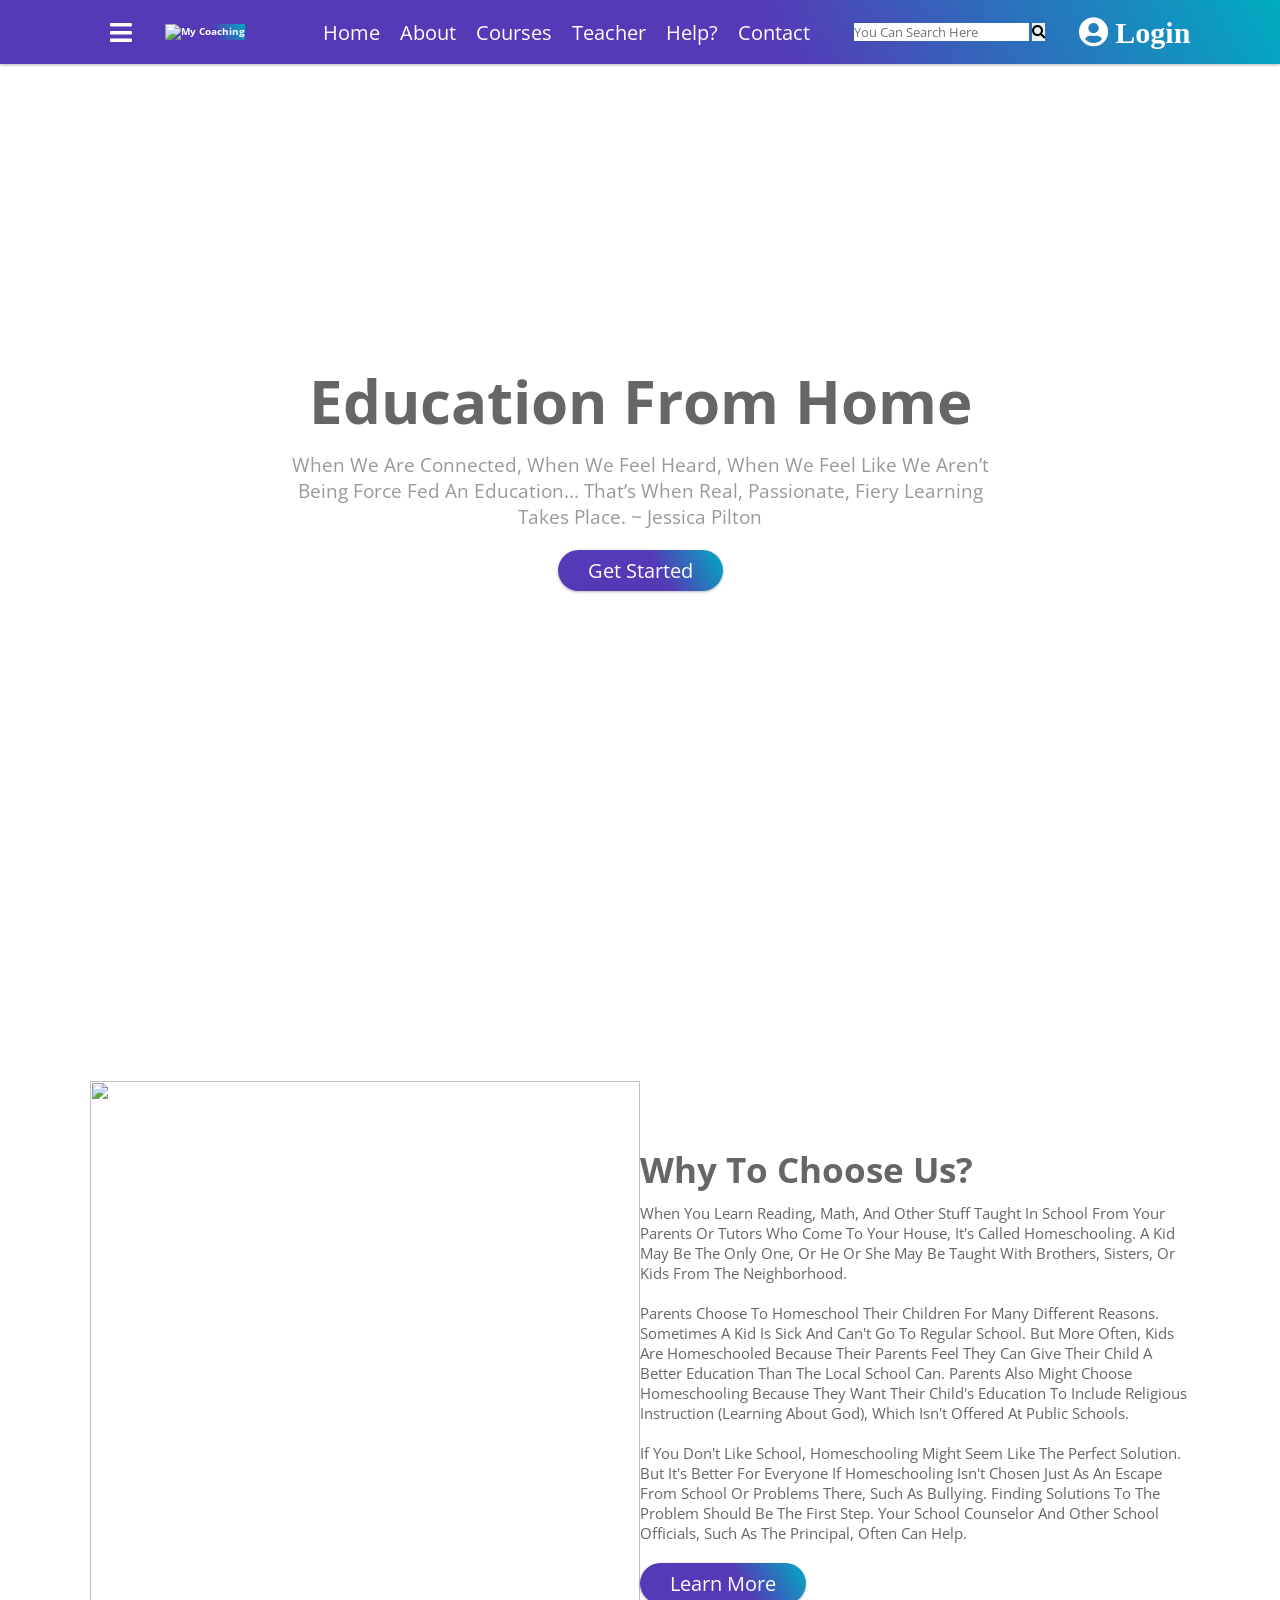
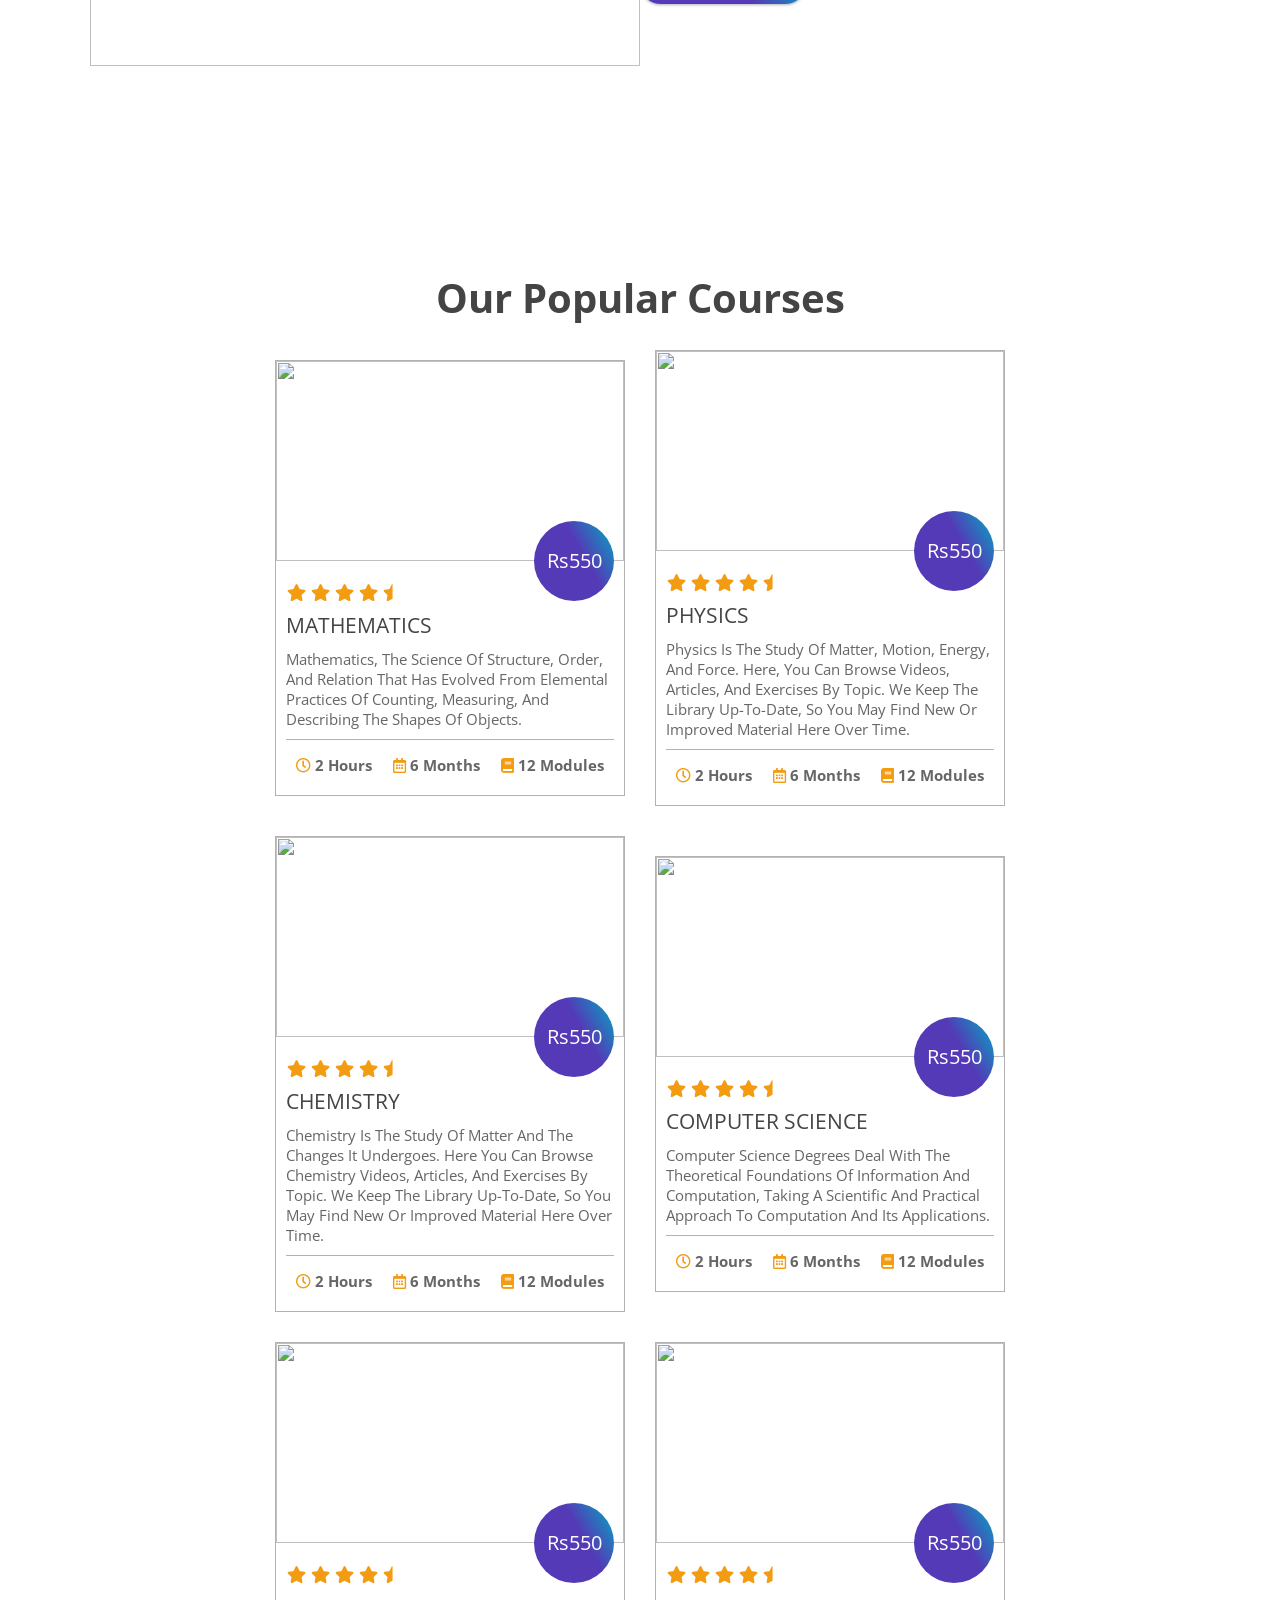
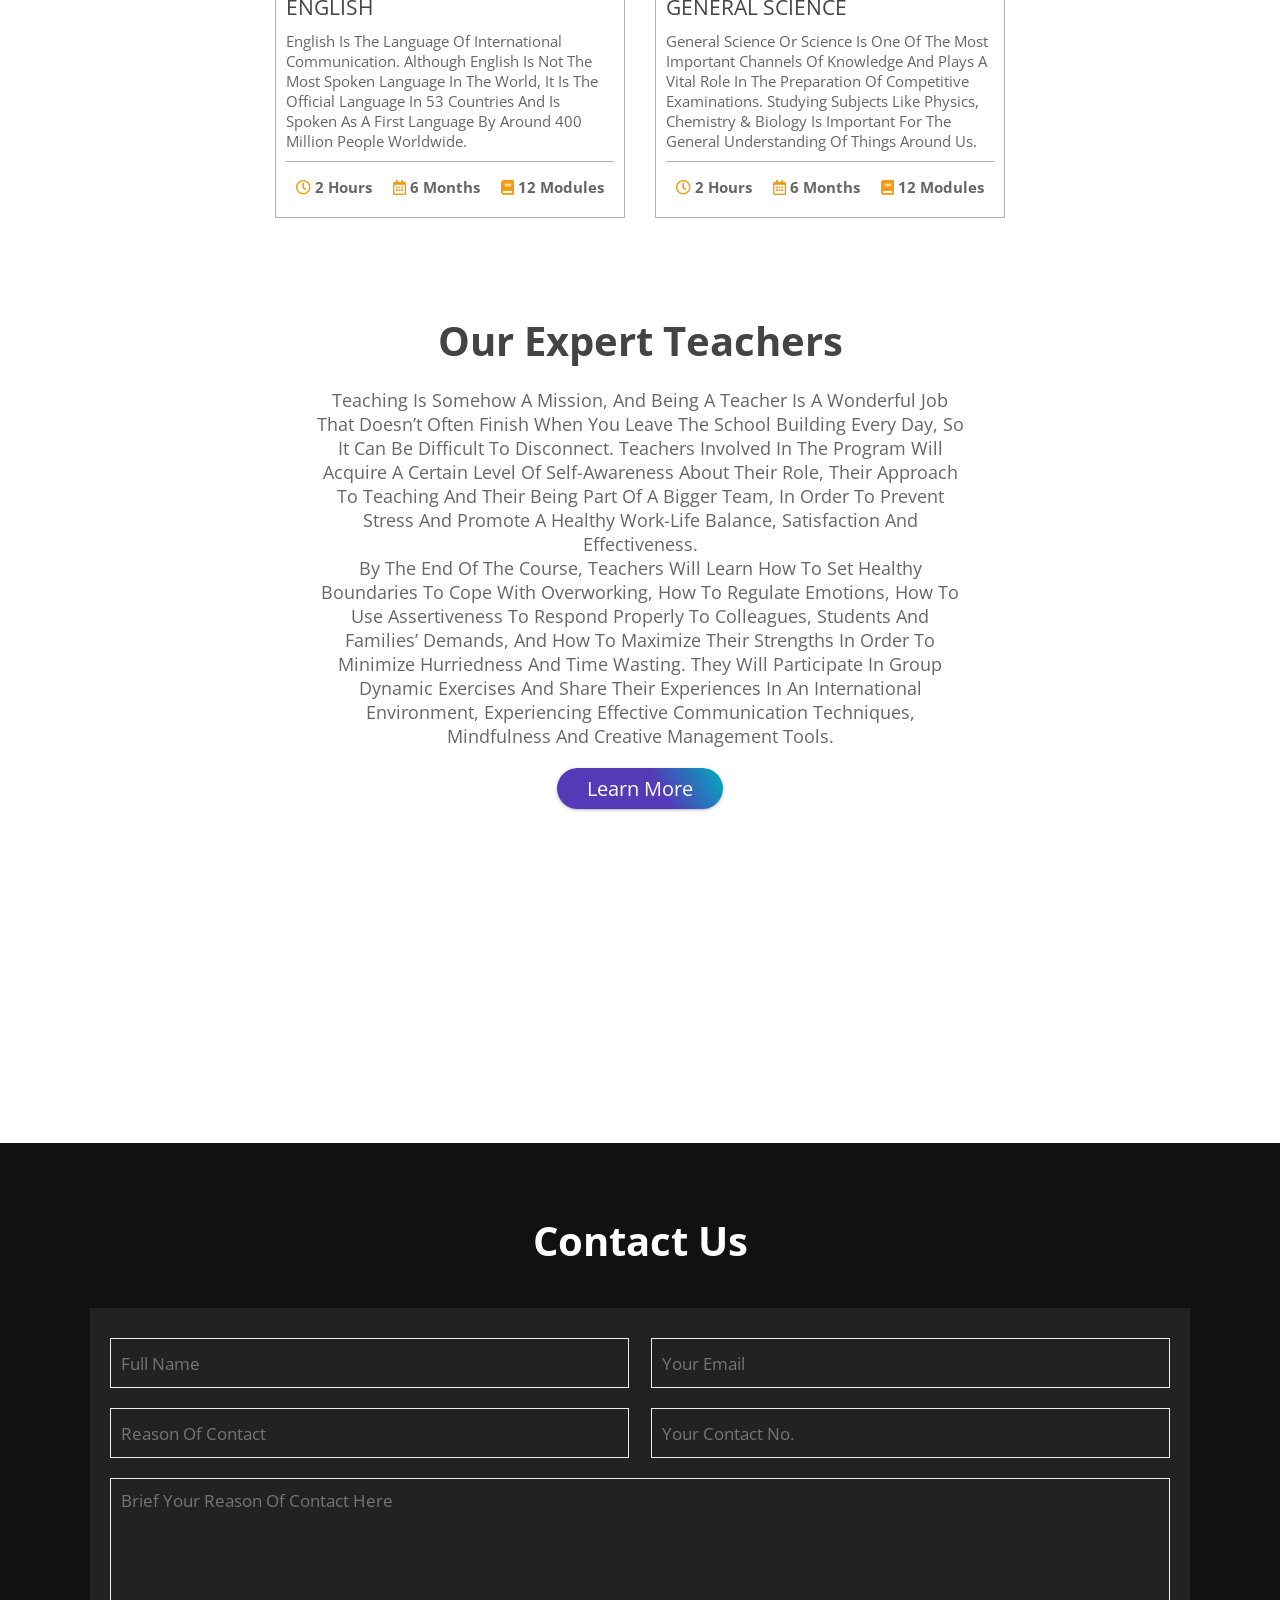
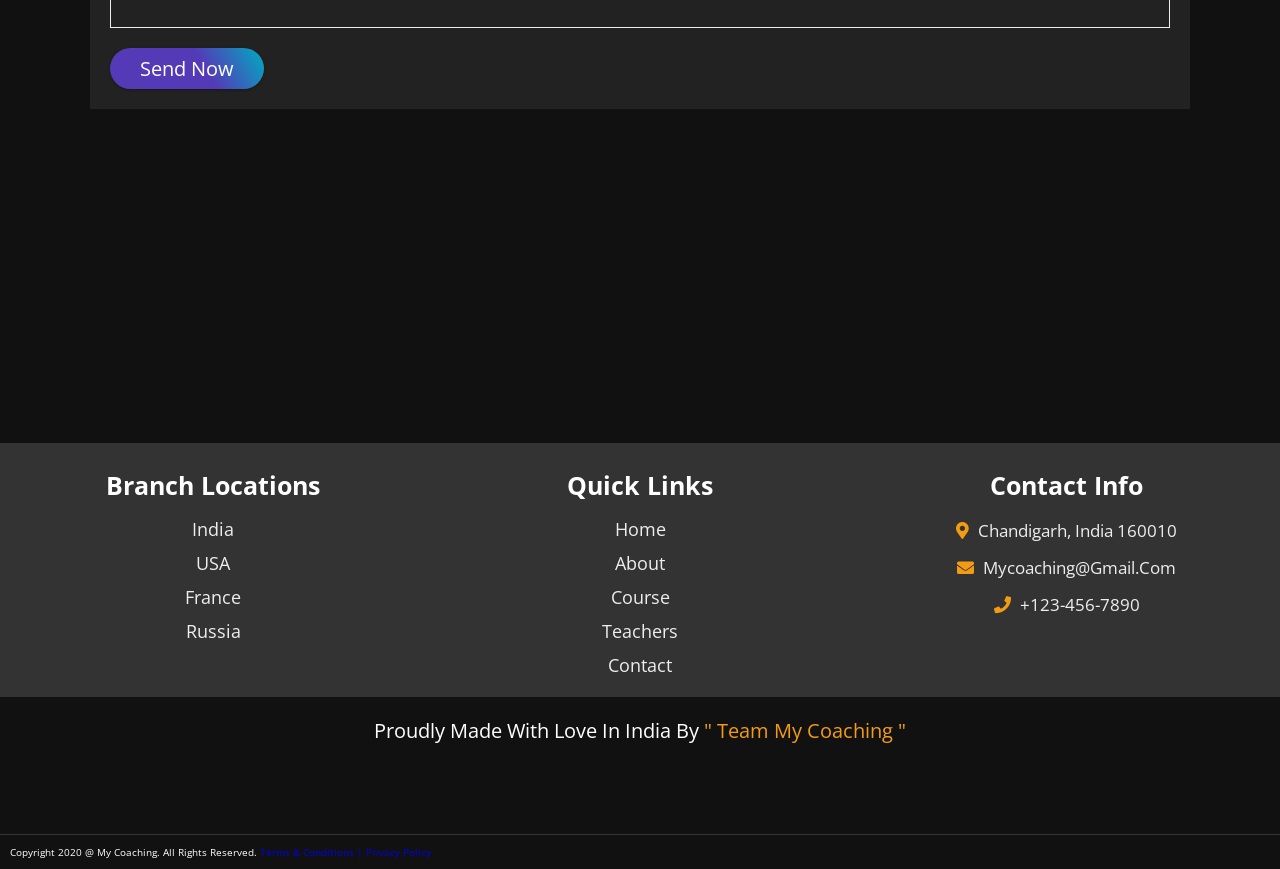
==== index.html @ af00f7c8 "my coaching education from home." ====
<!DOCTYPE html>
<html lang="en">
<head>
    <meta charset="UTF-8">
    <meta name="viewport" content="width=device-width, initial-scale=1.0">
    <title>My Coaching</title>

    <link rel="preconnect" href="https://fonts.gstatic.com">
    <link href="https://fonts.googleapis.com/css2?family=Open+Sans:wght@300;400;600&display=swap" rel="stylesheet">

    <link rel="stylesheet" href="https://cdnjs.cloudflare.com/ajax/libs/font-awesome/5.15.2/css/all.min.css">

    <link rel="stylesheet" href="styleCUp A(1).css">
    

</head>
<body>
    <script id="60e608bdf0c7cd1057eb05b4" 
    src="https://dashboard.chatfuel.com/integration/fb-entry-point.js" 
    async defer></script>

<header>
    <div id="navbar1">
        <a href="#" class="menu-bars" id="show-menu">
            <i class="fas fa-bars"></i>
        </a>
    </div>
   <nav id="nav-menu">
       <ul class="nav-menu-items">
          <div id="navbar-toggel">
            <a href="#"class="menu-bars" id="hide-menu" >
               <i class="fas fa-bars nav-icon">   My Coaching </i>
            </a>
          </div>
        <hr><br>
           <div class="nav-section">
               <li class="nav-text"><a href="AboutCUp.html"><i class="fas fa-fire nav-icon"></i> About</a></li>
               <li class="nav-text"><a href="course.html"><i class="fas fa-book nav-icon"></i> Courses</a></li>
               <li class="nav-text"><a href="IQ.html"><i class="fas fa-chalkboard-teacher nav-icon"></i> Check Your IQ</a></li>
               <li class="nav-text"><a href="help.html"><i class="fas fa-question-circle nav-icon"></i> Help</a></li>
               <li class="nav-text"><a href="contactus.html"><i class="fas fa-address-book nav-icon"></i> Contact Us</a></li>
           </div>
       <hr />
       </ul>
   </nav>
    <div id="menu" class="fas fa-bars"></div>
    <div style="display: flex;
    justify-content: space-between;
    align-items: center;
    background: linear-gradient(60deg, rgba(84,58,183,1) 60%, rgba(0,172,193,1) 100%);
    color: #ffffff;" ><h4><IMG SRC="image/pagelogo.png" ALT="My Coaching" width="250px" height="50pxS"></h4></div>
    <a href="#" class="logo"><i></i> </a>

    <nav class="navbar">
        
        <ul>
            <li><a style="color:white" class="active" href="#home">Home</a></li>
            <li><a href="#about">About</a></li>
            <li><a href="#courses">Courses</a></li>
            <li><a href="#teacher">Teacher</a></li>
            <li><a href="#Help">Help?</a></li>
            <li><a href="#contact">contact</a></li>
        </ul>
    </nav>
    <div class="wrap">
        <div class="search">
           <input type="text" class="searchTerm" placeholder="You can search here">
           <button type="submit" class="searchButton">
             <i class="fa fa-search"></i>
          </button>
        </div>
     </div>
    <div id="login" class="fas fa-user-circle"> Login</div>
</header>

<div class="login-form">

    <form action="">
        <h3>login</h3>
        <input type="email" placeholder="username" class="box">
        <input type="password" placeholder="password" class="box">
        <p>forget password? <a href="forgotten.html">click here</a></p>
        <div class="bottom-container"><p>Don't have an account?</p> <a class="A1" href="http://127.0.0.1:5500/signup.html">Register Now</a></div>
        <input type="submit" class="btn" value="login">
        <i class="fas fa-times"></i>
    </form>

</div>

<section class="home" id="home">

    <h1>Education From Home</h1>
    <p>When we are connected, when we feel heard, when we feel like we aren’t being force fed an education... that’s when real, passionate, fiery learning takes place. ~ Jessica Pilton</p>
    <a href="signup.html"><button class="btn">get started</button></a>

    <div class="shape"></div>

</section>

<section class="about" id="about">

    <div class="image">
       <img src="image/Nerd-amico.png" alt="">
    </div>

    <div class="content">
        <h3>Why to choose us?</h3>
        <p>When you learn reading, math, and other stuff taught in school from your parents or tutors who come to your house, it's called homeschooling. A kid may be the only one, or he or she may be taught with brothers, sisters, or kids from the neighborhood.<br> <br>

            Parents choose to homeschool their children for many different reasons. Sometimes a kid is sick and can't go to regular school. But more often, kids are homeschooled because their parents feel they can give their child a better education than the local school can. Parents also might choose homeschooling because they want their child's education to include religious instruction (learning about God), which isn't offered at public schools.
            </p>
        <p> If you don't like school, homeschooling might seem like the perfect solution. But it's better for everyone if homeschooling isn't chosen just as an escape from school or problems there, such as bullying. Finding solutions to the problem should be the first step. Your school counselor and other school officials, such as the principal, often can help.</p>
        <a href="https://kidshealth.org/en/kids/homeschool.html"><button class="btn">learn more</button></a>
    </div>

</section>

<section class="course" id="course">

<h1 class="heading">our popular courses</h1>    

<div class="box-container">

    <div class="box">
        <img src="image/Mathematics.jpg" alt="">
        <a href="Payment_Form.html" class="price">Rs550</a>
        <div class="content">
            <div class="stars">
                <i class="fas fa-star"></i>
                <i class="fas fa-star"></i>
                <i class="fas fa-star"></i>
                <i class="fas fa-star"></i>
                <i class="fas fa-star-half"></i>
            </div>
            <a href="Payment_Form.html" class="title">MATHEMATICS</a>
            <p>Mathematics, the science of structure, order, and relation that has evolved from elemental practices of counting, measuring, and describing the shapes of objects. </p>
            <div class="info">
                <h3> <i class="far fa-clock"></i> 2 hours </h3>
                <h3> <i class="far fa-calendar-alt"></i> 6 months </h3>
                <h3> <i class="fas fa-book"></i> 12 modules </h3>
            </div>
        </div>
    </div>

    <div class="box">
        <img src="image/Physics.jpg" alt="">
        <a href="Payment_Form.html" class="price">Rs550</a>
        <div class="content">
            <div class="stars">
                <i class="fas fa-star"></i>
                <i class="fas fa-star"></i>
                <i class="fas fa-star"></i>
                <i class="fas fa-star"></i>
                <i class="fas fa-star-half"></i>
            </div>
            <a href="Payment_Form.html" class="title">PHYSICS</a>
            <p>Physics is the study of matter, motion, energy, and force. Here, you can browse videos, articles, and exercises by topic. We keep the library up-to-date, so you may find new or improved material here over time.</p>
            <div class="info">
                <h3> <i class="far fa-clock"></i> 2 hours </h3>
                <h3> <i class="far fa-calendar-alt"></i> 6 months </h3>
                <h3> <i class="fas fa-book"></i> 12 modules </h3>
            </div>
        </div>
    </div>

    <div class="box">
        <img src="image/chemistry.jpg" alt="">
        <a href="Payment_Form.html" class="price">Rs550</a>
        <div class="content">
            <div class="stars">
                <i class="fas fa-star"></i>
                <i class="fas fa-star"></i>
                <i class="fas fa-star"></i>
                <i class="fas fa-star"></i>
                <i class="fas fa-star-half"></i>
            </div>
            <a href="Payment_Form.html" class="title">CHEMISTRY</a>
            <p>Chemistry is the study of matter and the changes it undergoes. Here you can browse chemistry videos, articles, and exercises by topic. We keep the library up-to-date, so you may find new or improved material here over time.</p>
            <div class="info">
                <h3> <i class="far fa-clock"></i> 2 hours </h3>
                <h3> <i class="far fa-calendar-alt"></i> 6 months </h3>
                <h3> <i class="fas fa-book"></i> 12 modules </h3>
            </div>
        </div>
    </div>

    <div class="box">
        <img src="image/computer science.jpg" alt="">
        <a href="Payment_Form.html" class="price">Rs550</a>
        <div class="content">
            <div class="stars">
                <i class="fas fa-star"></i>
                <i class="fas fa-star"></i>
                <i class="fas fa-star"></i>
                <i class="fas fa-star"></i>
                <i class="fas fa-star-half"></i>
            </div>
            <a href="Payment_Form.html" class="title">COMPUTER SCIENCE</a>
            <p>Computer Science degrees deal with the theoretical foundations of information and computation, taking a scientific and practical approach to computation and its applications. </p>
            <div class="info">
                <h3> <i class="far fa-clock"></i> 2 hours </h3>
                <h3> <i class="far fa-calendar-alt"></i> 6 months </h3>
                <h3> <i class="fas fa-book"></i> 12 modules </h3>
            </div>
        </div>
    </div>

    <div class="box">
        <img src="image/english.jpg" alt="">
        <a href="Payment_Form.html" class="price">Rs550</a>
        <div class="content">
            <div class="stars">
                <i class="fas fa-star"></i>
                <i class="fas fa-star"></i>
                <i class="fas fa-star"></i>
                <i class="fas fa-star"></i>
                <i class="fas fa-star-half"></i>
            </div>
            <a href="Payment_Form.html" class="title">ENGLISH</a>
            <p>English is the Language of International Communication. Although English is not the most spoken language in the world, it is the official language in 53 countries and is spoken as a first language by around 400 million people worldwide. </p>
            <div class="info">
                <h3> <i class="far fa-clock"></i> 2 hours </h3>
                <h3> <i class="far fa-calendar-alt"></i> 6 months </h3>
                <h3> <i class="fas fa-book"></i> 12 modules </h3>
            </div>
        </div>
    </div>

    <div class="box">
        <img src="image/General-Science.jpg" alt="">
        <a href="Payment_Form.html" class="price">Rs550</a>
        <div class="content">
            <div class="stars">
                <i class="fas fa-star"></i>
                <i class="fas fa-star"></i>
                <i class="fas fa-star"></i>
                <i class="fas fa-star"></i>
                <i class="fas fa-star-half"></i>
            </div>
            <a href="Payment_Form.html" class="title">GENERAL SCIENCE</a>
            <p>General science or science is one of the most important channels of knowledge and plays a vital role in the preparation of competitive examinations. Studying subjects like Physics, Chemistry & Biology is important for the general understanding of things around us.</p>
            <div class="info">
                <h3> <i class="far fa-clock"></i> 2 hours </h3>
                <h3> <i class="far fa-calendar-alt"></i> 6 months </h3>
                <h3> <i class="fas fa-book"></i> 12 modules </h3>
            </div>
        </div>
    </div>

</div>

</section>

<section class="teacher" id="teacher">

<h1 class="heading">our expert teachers</h1>

<p>Teaching is somehow a mission, and being a teacher is a wonderful job that doesn’t often finish when you leave the school building every day, so it can be difficult to disconnect. Teachers involved in the program will acquire a certain level of self-awareness about their role, their approach to teaching and their being part of a bigger team, in order to prevent stress and promote a healthy work-life balance, satisfaction and effectiveness. <br> By the end of the course, teachers will learn how to set healthy boundaries to cope with overworking, how to regulate emotions, how to use assertiveness to respond properly to colleagues, students and families’ demands, and how to maximize their strengths in order to minimize hurriedness and time wasting. They will participate in group dynamic exercises and share their experiences in an international environment, experiencing effective communication techniques, mindfulness and creative management tools.
<br>
 </p>

<a href="https://www.teacheracademy.eu/course/life-coaching-for-teachers/"><button class="btn">learn more</button></a>

</section>

<section class="contact" id="contact">

<h1 class="heading">contact us</h1>

<div class="row">

    <form action="">
        <input type="text" placeholder="Full name" class="box">
        <input type="email" placeholder="Your email" class="box">
        <input type="password" placeholder="Reason of Contact" class="box">
        <input type="number" placeholder="Your Contact No." class="box">
        <textarea name="" id="" cols="30" rows="10" class="box address" placeholder="Brief Your Reason of Contact Here "></textarea>
        <input type="submit" class="btn" value="send now">
    </form>

    <div class="image">
        <img src="images/contact-img.png" alt="">
    </div>

</div>

</section>

<div class="footer">

    <div class="box-container">

        <div class="box">
            <h3>branch locations</h3>
            <a href="#">India</a>
            <a href="#">USA</a>
            <a href="#">france</a>
            <a href="#">russia</a>
        </div>

        <div class="box">
            <h3>quick links</h3>
            <a href="#">home</a>
            <a href="#">about</a>
            <a href="#">course</a>
            <a href="#">teachers</a>
            <a href="#">contact</a>
        </div>
        <div class="box">
            <h3>contact info</h3>
            <p> <i class="fas fa-map-marker-alt"></i> Chandigarh, india 160010 </p>
            <p> <i class="fas fa-envelope"></i> mycoaching@gmail.com </p>
            <p> <i class="fas fa-phone"></i> +123-456-7890 </p>
        </div>
    </div>
    <h1 class="credit">Proudly made with love in India by <a href="#">" Team My Coaching "</a> </h1>
    <hr/>
    <h2 class="Footl">Copyright 2020 @ My Coaching. All Rights Reserved. <a class="terms" href="#">Terms & Conditions | Privacy Policy</a></h2>
</div>
<script src="https://cdnjs.cloudflare.com/ajax/libs/jquery/3.6.0/jquery.min.js"></script>
<script src="scriptCUp.js"></script>

</body>
</html>
---- styleCUp A(1).css ----
:root{
    --gradient:linear-gradient(60deg, rgba(84,58,183,1) 60%, rgba(0,172,193,1) 100%);
}

*{
    font-family: 'Open Sans', sans-serif;
    margin:0; padding:0;
    box-sizing: border-box;
    border:none; outline: none;
    text-decoration: none;
    text-transform: capitalize;
    transition: all .2s linear;
}
hr{
    background-attachment: #464646;
    height: 1px;
    border: none;
}

*::selection{
    background:#f39c12;
    color:#fff;
}
#navbar1{
    display: flex;
    justify-content: start;
    align-items: center;
}
.menu-bars{
    margin-left: 2rem;
    font-size: 2.5rem;
    color: #fff;
    
}
#nav-menu{
    background-color: #212121;
    width: 250px;
    height: 100vh;
    display: flex;
    justify-content: center;
    position: fixed;
    top: 0;
    left: -100%;
    transition: 850ms;
}
#nav-menu.active{
    left: 0;
    transition: 350ms;
}
.nav-text{
    display: flex;
    justify-content: start;
    list-style: none;
    height: 50px;
    padding:2.5rem;
}
.nav-text a{
    padding: 0;
    text-decoration: none;
    color: #f5f5f5;
    font-size: 2rem;
    margin-left: 2.5rem;
}
.nav-text:hover{
    background-color: rgba(144, 144, 144, 0.219);
    cursor: pointer;
    padding-top: 2rem;
    
}
.nav-menu-items{
    width: 100%;
    
}
.nav-icons{
    padding-right: 1rem;
    color: #909090;
}
#navbar-toggel{
    background-color: #212121;
    width: 100%;
    height: 100px;
    display: flex;
    justify-content: start;
    align-items: center;
}
.fa-bars{
    color: #fff;
}
.nav-section{
    height: 200px;
    display: flex;
    flex-direction: column;
    justify-content: center;
}

html{
    font-size: 62.5%;
    overflow-x: hidden;
}

html::-webkit-scrollbar{
    width:1.5rem;
}

html::-webkit-scrollbar-track{
    background:#333;
}

html::-webkit-scrollbar-thumb{
    background:linear-gradient(#0f57f1, #8b09f5);
}

section{
    min-height: 100vh;
    padding:1rem 7%;
    padding-top:6rem;
}

.btn{
    padding:.7rem 3rem;
    font-size: 2rem;
    color:#fff;
    background:var(--gradient);
    border-radius: 5rem;
    margin-top: 1rem;
    cursor: pointer;
    box-shadow: 0 .1rem .3rem rgba(0,0,0,.3);
    position: relative;
    overflow: hidden;
    z-index: 0;
}

.btn::before{
    content: '';
    position: absolute;
    top:-1rem; left:-100%;
    background:#fff9;
    height:150%;
    width:20%;
    transform: rotate(25deg);
    z-index: -1;
}

.btn:hover::before{
    transition: .3s linear;
    left: 120%;
}

.heading{
    color:#444;
    padding:1rem;
    font-size: 4rem;
    text-align: center;
}

header{
    width: 100%;
    display: flex;
    align-items: center;
    justify-content: space-between;
    position: fixed;
    top:0; left: 0;
    z-index: 1000;
    padding:1.5rem 7%;
    background:var(--gradient);
    box-shadow: 0 .1rem .3rem rgba(0,0,0,.3);
}

header .logo{
    color:#fff;
    font-size: 2.5rem;
}

header .navbar ul{
    display: flex;
    align-items: center;
    justify-content: center;
    list-style: none;
}

header .navbar ul li{
    margin:0 1rem;
}

header .navbar ul li a{
    font-size: 2rem;
    color:#fff;
}

header .navbar ul li a.active,
header .navbar ul li a:hover{
    color:#444;
}

header #login{
    font-size: 3rem;
    color:#fff;
    cursor: pointer;
}

header #login:hover{
    color:#444;
}

header #menu{
    font-size: 3rem;
    color:#fff;
    cursor: pointer;
    display: none;
}

.login-form{
    height:100%;
    width:100%;
    position: fixed;
    top:-120%; left: 0;
    z-index: 1000;
    background:rgba(0,0,0,.5);
    display: flex;
    align-items: center;
    justify-content: center;
}

.login-form.popup{
    top:0;
}

.login-form form{
    width:35rem;
    background:#fff;
    margin:0 2rem;
    padding:1rem 3rem;
    border-radius: .5rem;
    box-shadow: 0 .1rem .3rem #333;
    position: relative;
}

.login-form form h3{
    font-size: 3rem;
    color:#f39c12;
    padding:1rem 0;
}

.login-form form .box{
    width:100%;
    padding:1rem 0;
    margin:1rem 0;
    border-bottom: .2rem solid #666;
    font-size: 1.6rem;
    color:#333;
    text-transform: none;
}

.login-form form .box::placeholder{
    text-transform: capitalize;
}

.login-form form .box:focus{
    border-color: #f39c12;
}

.login-form form .box:nth-child(3){
    margin-bottom: 5rem;
}

.login-form form p{
    font-size: 1.4rem;
    color:#666;
    padding:.5rem 0;
}

.login-form form p a{
    color:#f39c12;
}

.login-form form .btn{
    width: 100%;
    margin:2rem 0;
}

.login-form form .btn:hover{
    background:#444;
}

.login-form form .fa-times{
    position: absolute;
    top:1.5rem; right:2rem;
    font-size: 2.5rem;
    cursor: pointer;
    color:#999;
}

.login-form form .fa-times:hover{
    color:#444;
}

.home{
    display: flex;
    align-items: center;
    justify-content: center;
    flex-flow: column;
    background:url(image/home-bg.jpg) no-repeat;
    background-size: cover;
    background-position: center;
    background-attachment: fixed;
    position: relative;
    text-align: center;
}

.home h1{
    font-size: 6rem;
    color:#666;
}

.home p{
    font-size: 1.9rem;
    color:#999;
    padding:1rem 0;
    width:70rem;
}

.home .shape{
    position: absolute;
    bottom:-.2rem; left: 0;
    height:15rem;
    width:100%;
    background:url(image/shape.png);
    block-size: 100rem 15rem;
    filter: drop-shadow(0 -.1rem .1rem rgba(0,0,0,.2));
    animation: animate 10s linear infinite;
}

@keyframes animate{

    0%{
        background-position-x: 0rem;
    }

    100%{
        background-position-x: 100rem;
    }

}

.about{
    display: flex;
    align-items: center;
    justify-content: center;
    flex-wrap: wrap;
}

.about .image{
    flex:1 1 40rem;
}

.about .image img{
    height:65vh;
    width:100%;
}

.about .content{
    flex:1 1 40rem;
}

.about .content h3{
    font-size: 3.5rem;
    color:#666;
}

.about .content p{
    font-size: 1.5rem;
    color:#666;
    padding:1rem 0;
}

.course .box-container{
    display: flex;
    align-items: center;
    justify-content: center;
    flex-wrap: wrap;
}

.course .box-container .box{
    width:35rem;
    border:.1rem solid rgba(0,0,0,.3);
    position: relative;
    margin:1.5rem;  
}

.course .box-container .box img{
    height:20rem;
    width: 100%;
    object-fit: cover;
}

.course .box-container .box .content{
    padding:1rem;
}

.course .box-container .box .content .stars i{
    color:#f39c12;
    font-size: 1.7rem;
    padding:1rem .1rem;
}

.course .box-container .box .content .title{
    color:#444;
    font-size: 2.1rem;
}

.course .box-container .box .content .title:hover{
    text-decoration: underline;
}

.course .box-container .box .content p{
    padding:1rem 0;
    color:#666;
    font-size: 1.5rem;
}

.course .box-container .box .content .info{
    display: flex;
    justify-content: space-between;
    align-items: center;
    padding-top: .5rem;
    border-top: .1rem solid rgba(0,0,0,.3);
}

.course .box-container .box .content .info h3{
    font-size: 1.5rem;
    padding:1rem;
    color:#666;
}

.course .box-container .box .content .info h3 i{
    color:#f39c12;
}

.course .box-container .box .price{
    position: absolute;
    top:16rem; right:1rem;
    height:8rem;
    width:8rem;
    line-height: 8rem;
    text-align: center;
    border-radius: 50%;
    background:var(--gradient);
    color:#fff;
    font-size: 2rem;
}

.teacher{
    text-align: center;
    background:url(../images/teachers.jfif) no-repeat;
    background-size: cover;
    background-position: bottom;
}


.teacher p{
    font-size: 1.8rem;
    color:#666;
    width:65rem;
    margin:1rem auto;
}

.contact{
    background:#111;
}

.contact .heading{
    color:#fff;
}

.contact .row{
    display: flex;
    align-items: flex-start;
    justify-content: center;
    flex-wrap: wrap;
}

.contact .row form{
    flex:1 1 50rem;
    background:#222;
    padding:2rem;
    display: flex;
    justify-content: space-between;
    flex-wrap: wrap;
    margin-top: 3rem;
    align-items: flex-start;
}

.contact .row form .box{
    height:5rem;
    width:49%;
    border:.1rem solid #eee;
    padding:0 1rem;
    margin:1rem 0;
    font-size: 1.7rem;
    color:#fff;
    background:none;
    text-transform: none;
}

.contact .row form .box:focus{
    border-color: #f39c12;
}

.contact .row form .box::placeholder{
    text-transform: capitalize;
}
.bottom-container{
    display:flex;
    align-items:center;
  }
.A1{
  text-decoration:none;
  margin: 0px 5px;
  font-family: 'Montserrat', sans-serif;
  letter-spacing:0px;
  font-size:14px;
  font-weight:400;
  color:  #f39c12;
}
.contact .row form .address{
    height:15rem;
    padding:1rem;
    resize: none;
    width:100%;
}

.contact .row form .btn:hover{
    background:#fff;
    color:#333;
}

.contact .row .image img{
    height: 80vh;
    margin-top: 2rem;
}

.footer{
    background:#333;
}

.footer .box-container{
    display: flex;
    justify-content: center;
    flex-wrap: wrap;
}

.footer .box-container .box{
    margin:1.5rem;
    text-align: center;
    flex:1 1 25rem;
}

.footer .box-container .box h3{
    font-size: 2.5rem;
    color:#fff;
    padding:1rem 0;
}

.footer .box-container .box p{
    font-size: 1.7rem;
    color:#eee;
    padding:.7rem 0;
}

.footer .box-container .box p i{
    padding-right: .5rem;
    color:#f39c12;
}

.footer .box-container .box a{
    font-size: 1.8rem;
    display: block;
    padding:.5rem 0;
    color:#eee;
}

.footer .box-container .box a:hover{
    text-decoration: underline;
}

.footer .credit{
    padding:2rem 1rem;
    font-size: 2rem;
    color:#fff;
    background:#111;
    text-align: center;
    font-weight: normal;
    padding-bottom: 9rem;
}

.footer .credit a{
    color:#f39c12
}
.footer .Footl{
    padding:1rem 1rem;
    font-size: 1rem;
    color:#fff;
    background:#111;
    text-align: left;
    font-weight: normal;
     
}
.footer.terms{
    font-size: 1rem;
    color:#fff ;
    background:#111;
    text-align: right;
    font-weight: normal;
}















/* media queries  */

@media (max-width:768px){

    html{
        font-size: 55%;
    }

    header #menu{
        display: block;
    }

    header .navbar{
        position: fixed;
        top:-120%; left:0;
        width:100%;
        background:#444;
    }

    header .navbar ul{
        flex-flow: column;
        padding:2rem 0;
    }

    header .navbar ul li{
        margin:1.5rem 0;
        text-align: center;
        width:100%;
    }

    header .navbar ul li a{
        font-size: 2.5rem;
        display: block;
    }

    header .navbar ul li a.active,
    header .navbar ul li a:hover{
        color:#f39c12;
    }

    .fa-times{
        transform: rotate(180deg);
    }

    header .navbar.nav-toggle{
        top:6.4rem;
    }

    .home h1{
        font-size: 4rem;
    }

    .home p{
        width: auto;
    }

    .teacher p{
        width:auto;
    }

    .contact .row .image{
        display: none;
    }

}

@media (max-width:500px){

    html{
        font-size: 50%;
    }

    .contact .row form .box{
        width:100%;
    }

}
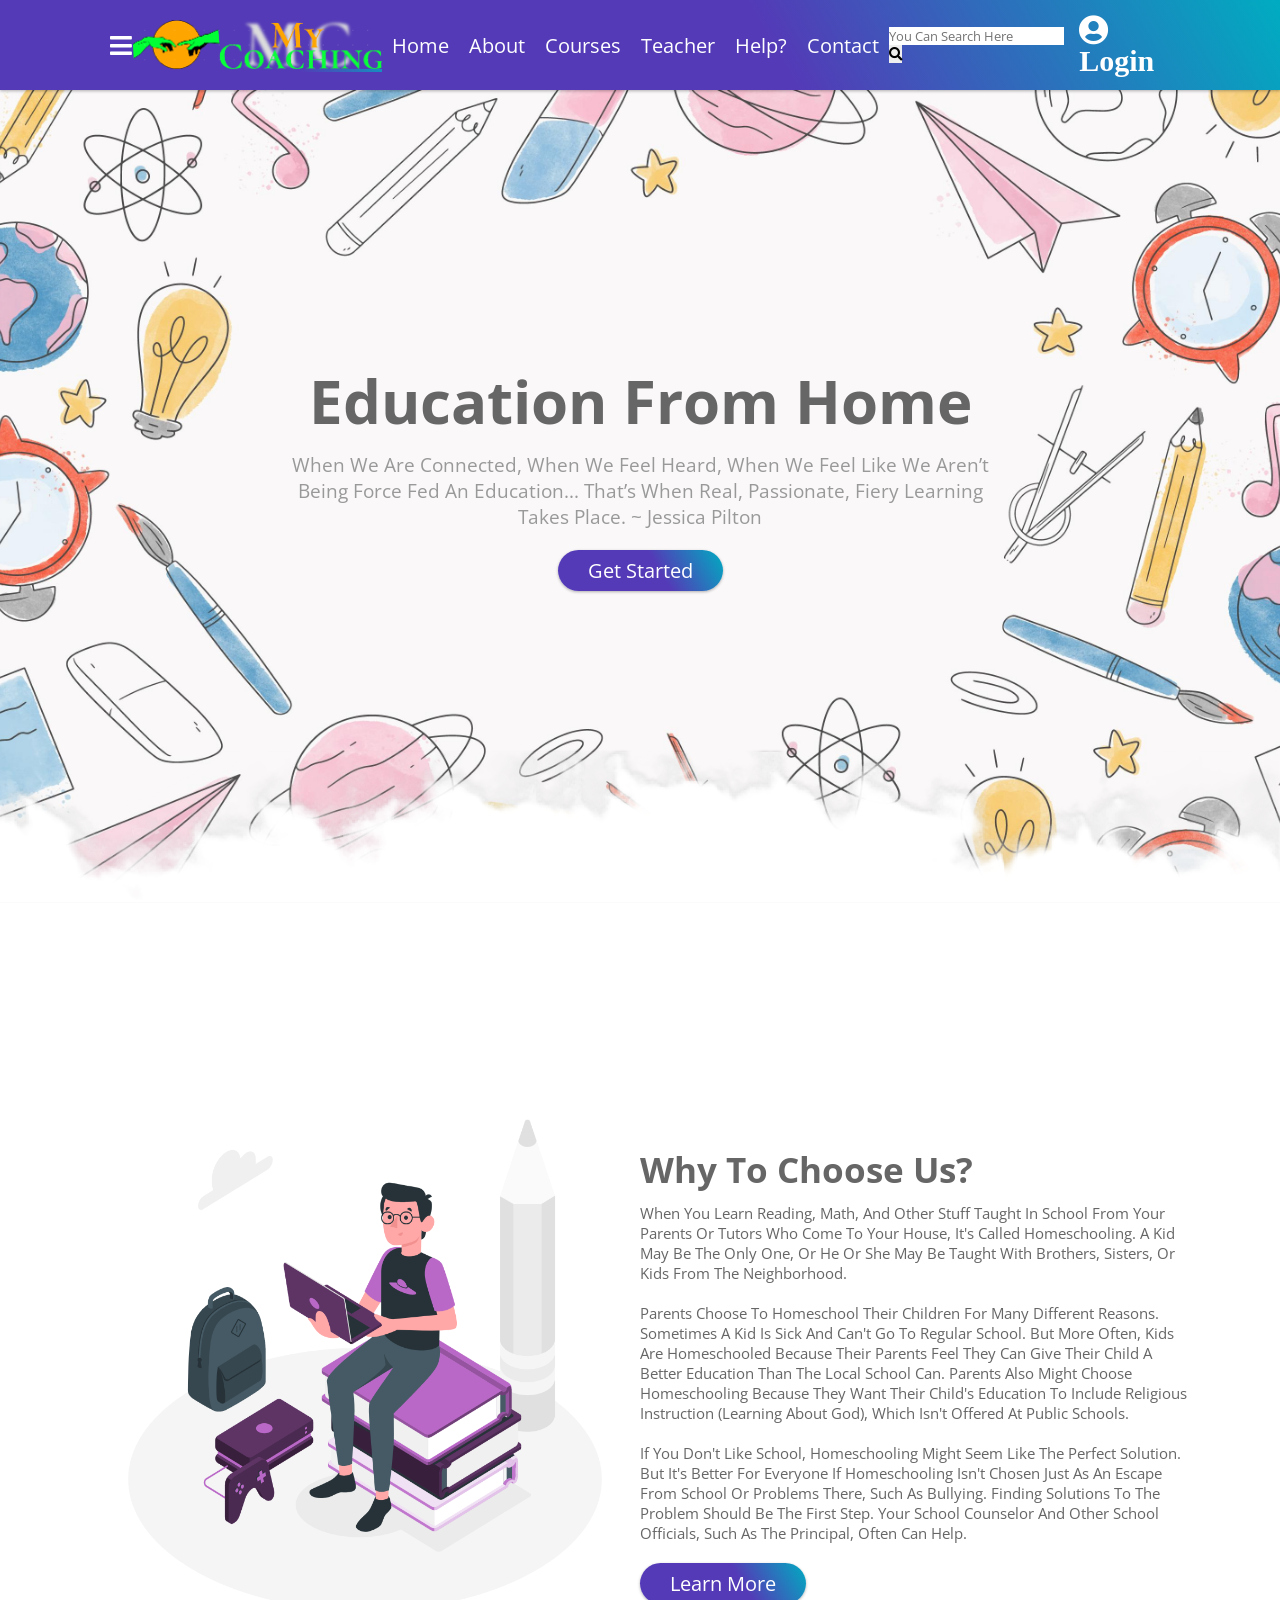
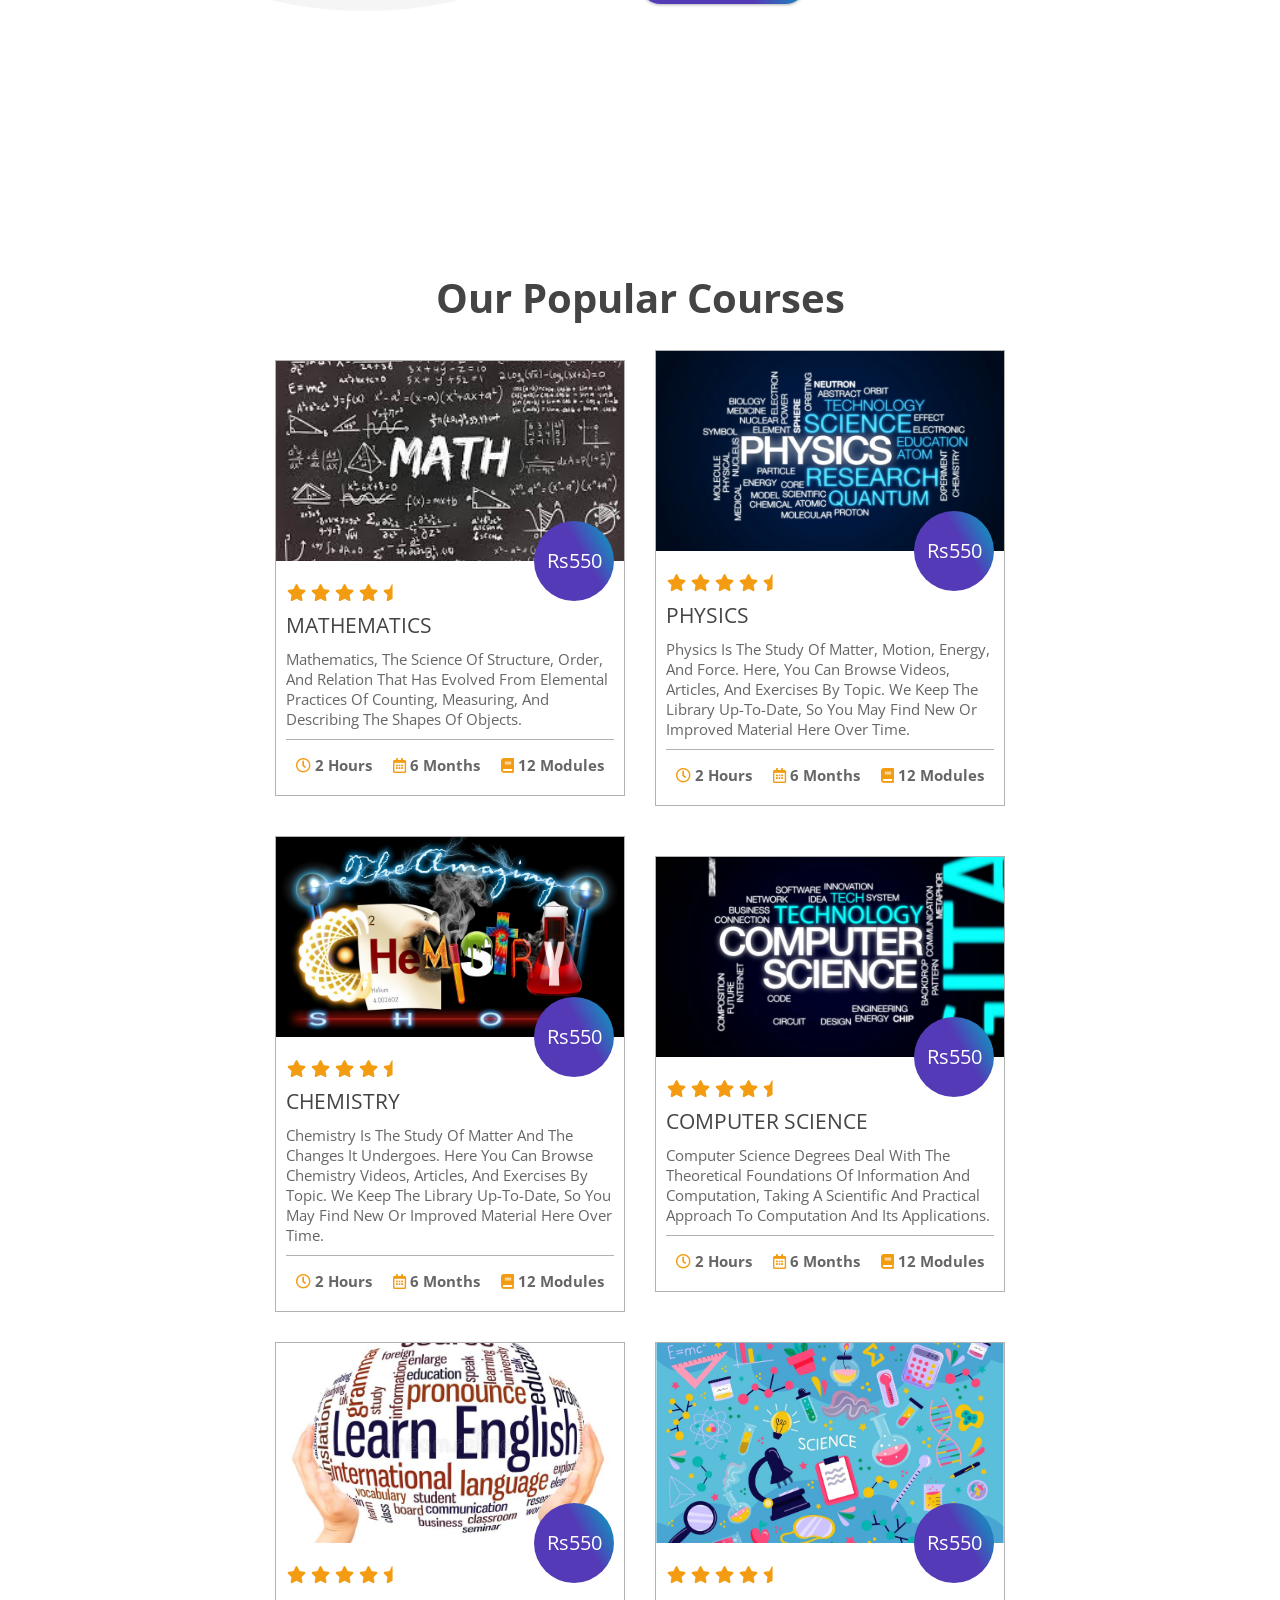
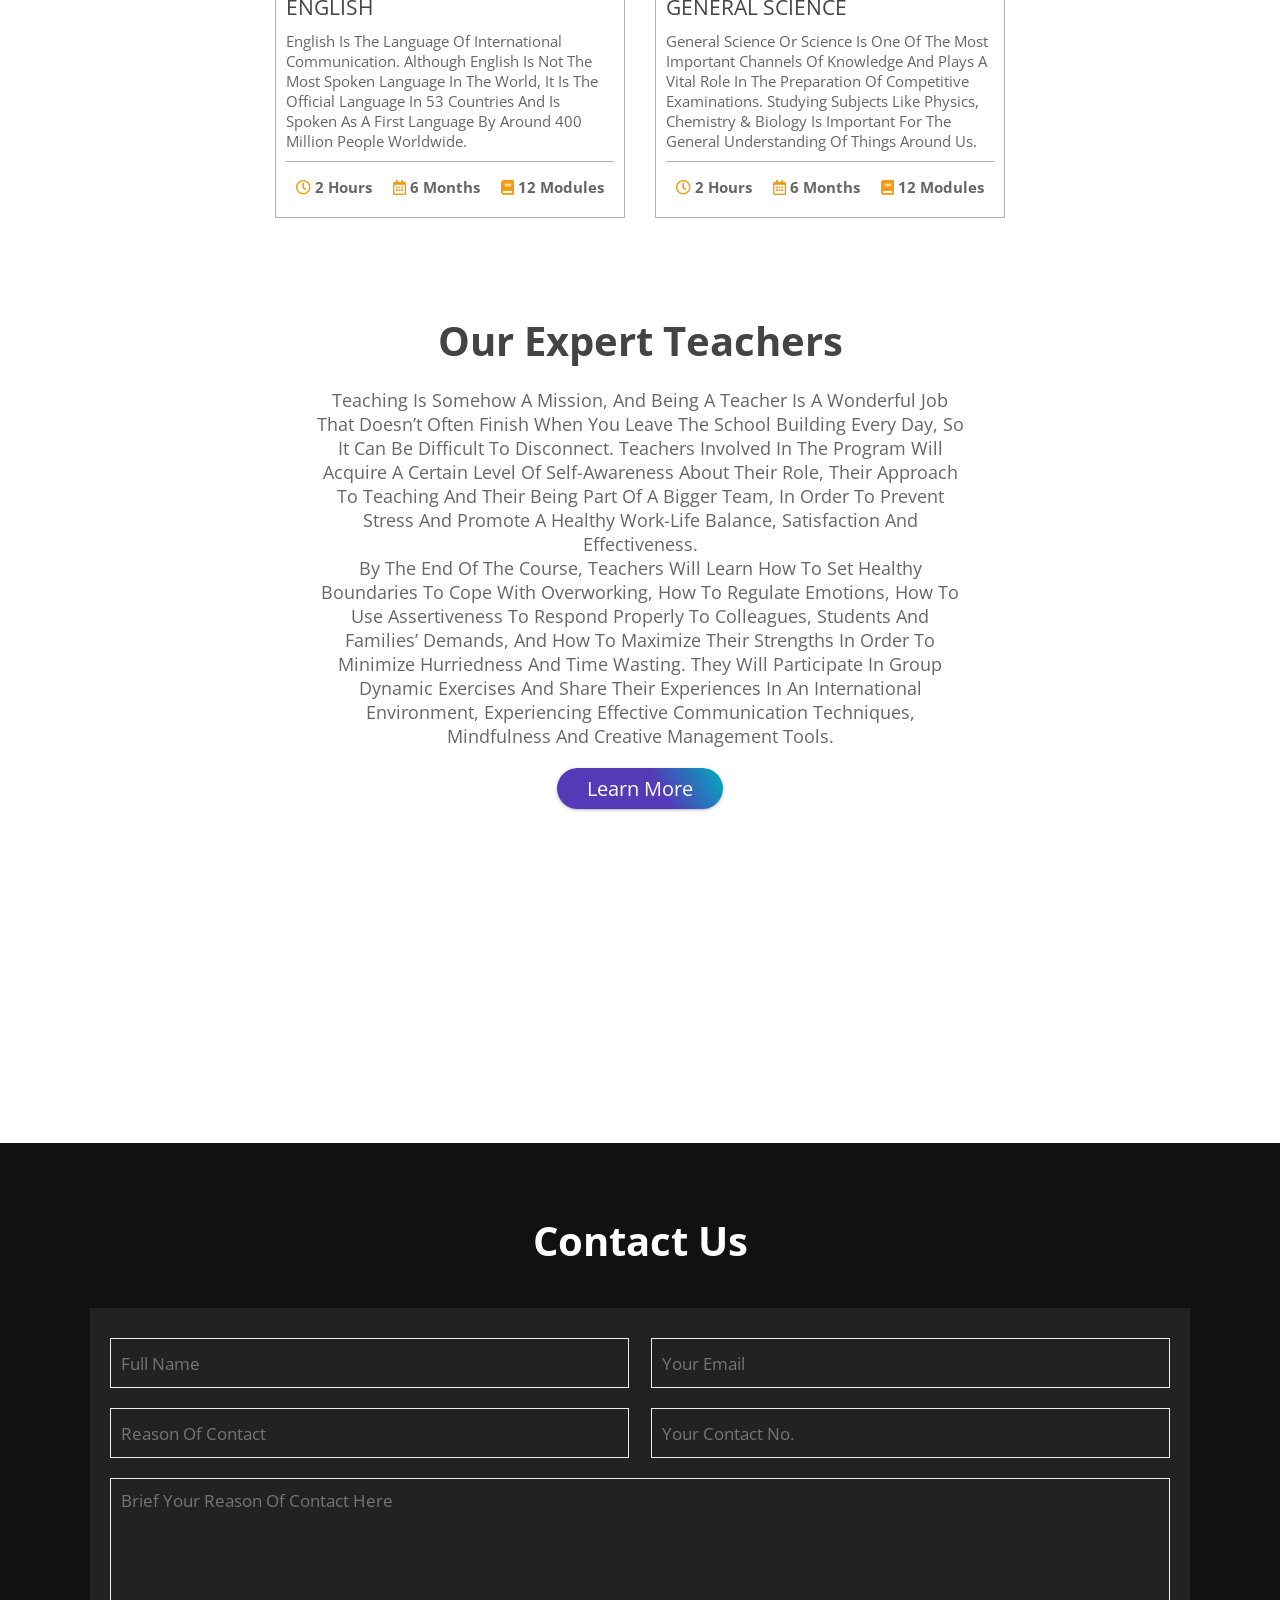
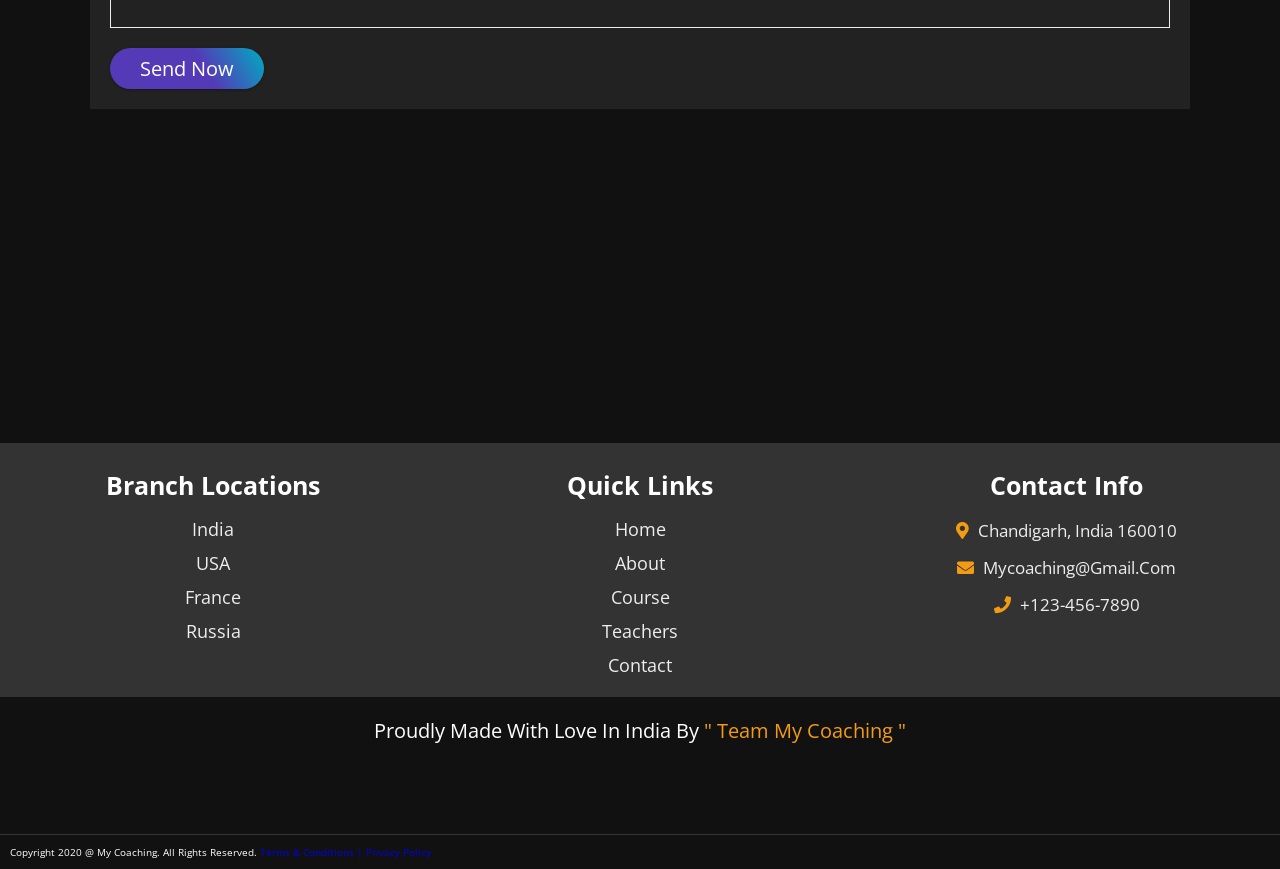
==== commit cb6eab6e: "Update index.html" ====
--- a/index.html
+++ b/index.html
@@ -15,6 +15,7 @@
 
 </head>
 <body>
+    <script id="60edb449f0c7cd1057dad347" src="https://dashboard.chatfuel.com/integration/fb-entry-point.js" async defer></script>
     <script id="60e608bdf0c7cd1057eb05b4" 
     src="https://dashboard.chatfuel.com/integration/fb-entry-point.js" 
     async defer></script>
@@ -321,4 +322,4 @@
 <script src="scriptCUp.js"></script>
 
 </body>
-</html>+</html>
